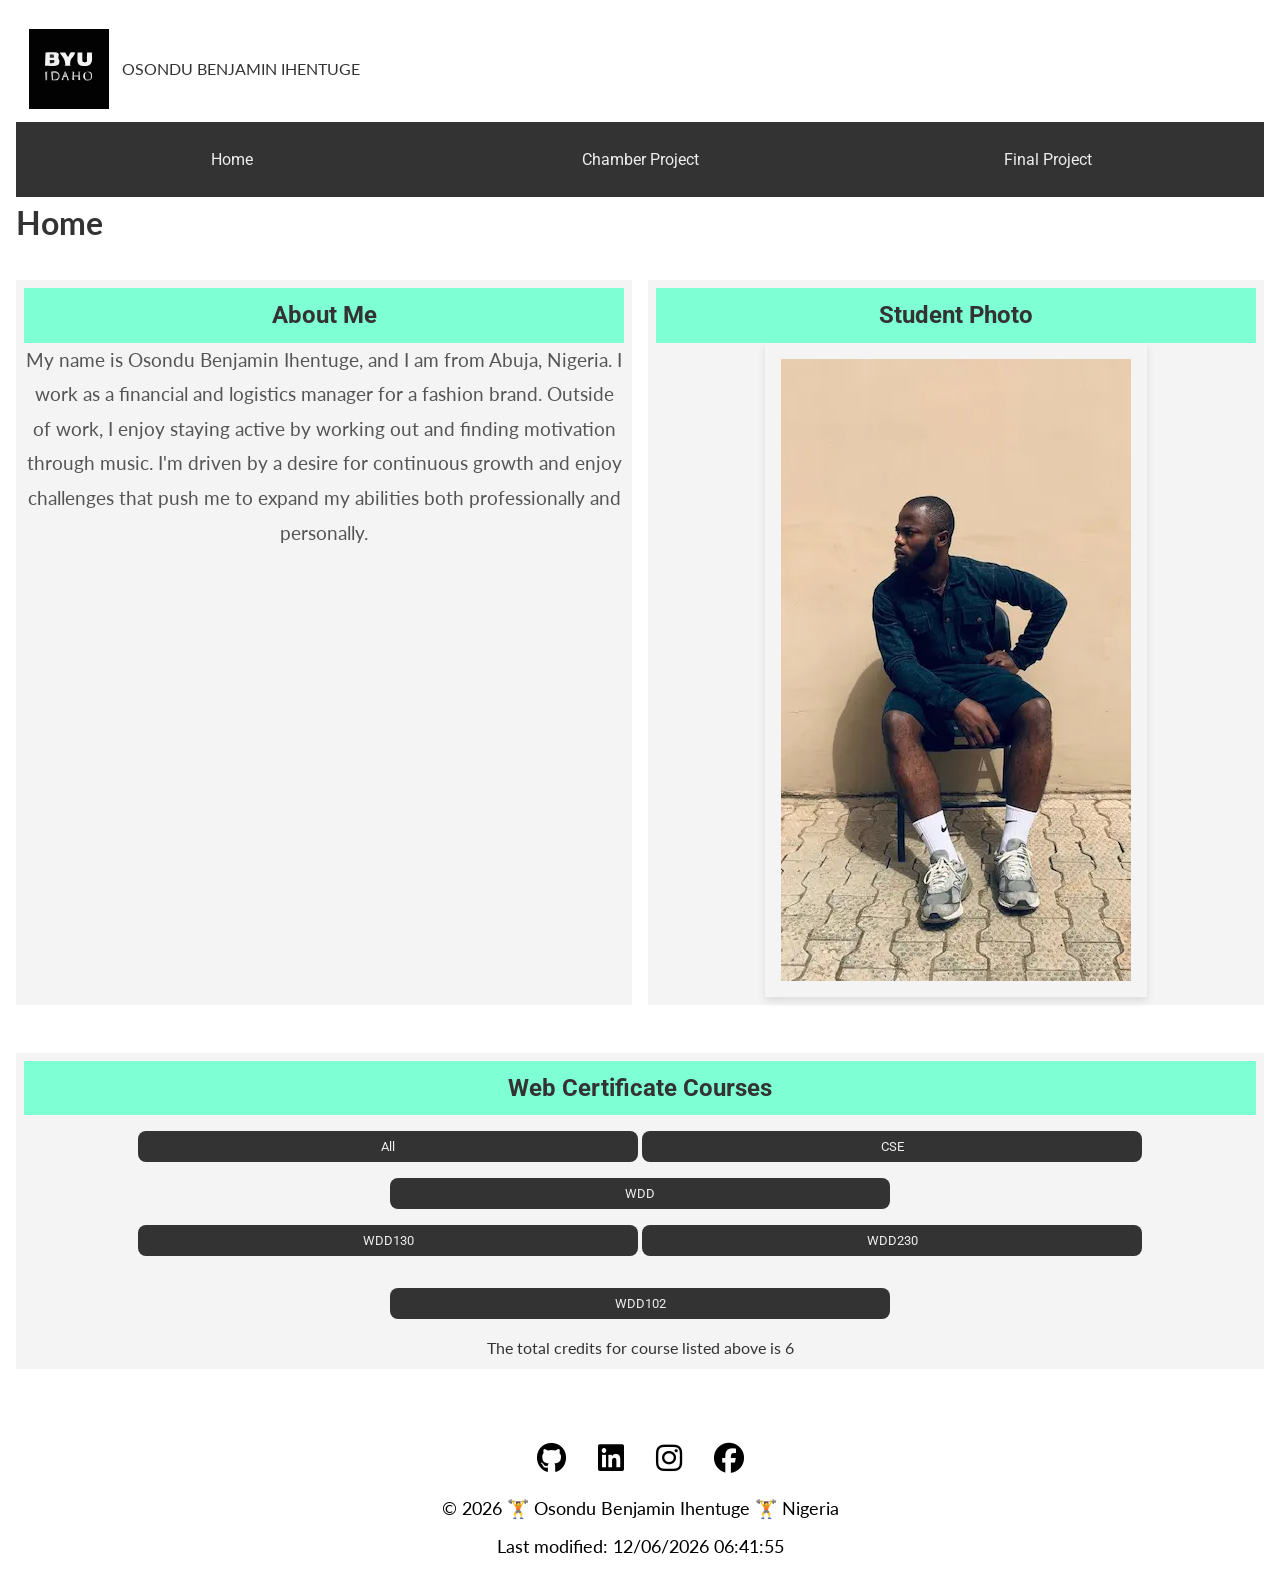
==== index.html @ 44c2807a "Add initial project files including HTML, CSS, JavaScript, and images - Created index.html with stru" ====
<!doctype html>
<html lang="en">
  <head>
    <meta charset="UTF-8" />
    <meta name="viewport" content="width=device-width, initial-scale=1.0" />
    <meta
      name="description"
      content="WDD 131 - Dynamic Web Fundamentals. Osondu Benjamin Ihentuge's course assignment portal."
    />
    <meta name="author" content="Osondu Benjamin Ihentuge" />
    <link rel="preconnect" href="https://fonts.googleapis.com" />
    <link rel="preconnect" href="https://fonts.gstatic.com" crossorigin />
    <link
      href="https://fonts.googleapis.com/css2?family=Roboto:wght@400&display=swap"
      rel="stylesheet"
    />
    <link
      href="https://fonts.googleapis.com/css2?family=Poppins:wght@400;700&display=swap"
      rel="stylesheet"
    />
    <link
      href="https://fonts.googleapis.com/css2?family=Lato&display=swap"
      rel="stylesheet"
    />

    <link
      rel="stylesheet"
      href="https://cdnjs.cloudflare.com/ajax/libs/font-awesome/6.5.1/css/all.min.css"
    />

    <link rel="stylesheet" href="styles/small.css" />
    <link rel="stylesheet" href="styles/large.css" />

    <title>WDD 231 - Dynamic Web Fundamentals - Osondu Benjamin Ihentuge</title>
    <script src="scripts/getdates.js" defer></script>
  </head>
  <body>
    <header>
      <img class="logo" src="images/byui_Logo.svg" alt="" />
      <span> OSONDU BENJAMIN IHENTUGE </span>
      <button id="menu" aria-label="Open navigation menu">
        <span class="menu-icon"></span>
      </button>
    </header>
    <nav>
      <ul class="navigation">
        <li><a href="">Home</a></li>
        <li><a href="">Chamber Project</a></li>
        <li><a href="">Final Project</a></li>
      </ul>
    </nav>
    <main>
      <h1 id="home">Home</h1>
      <section class="about-section">
        <h2>About Me</h2>
        <p class="about-me">
          My name is Osondu Benjamin Ihentuge, and I am from Abuja, Nigeria. I
          work as a financial and logistics manager for a fashion brand. Outside
          of work, I enjoy staying active by working out and finding motivation
          through music. I'm driven by a desire for continuous growth and enjoy
          challenges that push me to expand my abilities both professionally and
          personally.
        </p>
      </section>
      <section class="photo-section">
        <h2>Student Photo</h2>
        <figure id="Profile-pic">
          <img
            src="/images/profile-pic.webp"
            alt="Photo of osondu-benjamin-ihentuge"
            loading="lazy"
          />
        </figure>
      </section>
      <section class="certificate-section">
        <h2 id="cert-h2">Web Certificate Courses</h2>
        <div class="course-with-abrv">
          <button>All</button>
          <button>CSE</button>
          <button>WDD</button>
        </div>
        <div class="course-without-abrv">
          <button>WDD130</button>
          <button>WDD230</button>
          <button>WDD102</button>
        </div>
        <p>The total credits for course listed above is 6</p>
      </section>
    </main>
    <footer>
      <div class="social-icons">
        <a href="https://github.com/benjaminihentuge"
          ><i class="fa-brands fa-github"></i
        ></a>
        <a
          href="https://www.linkedin.com/in/osondu-benjamin-ihentuge-373584251/"
          ><i class="fa-brands fa-linkedin"></i
        ></a>
        <a href="https://www.instagram.com/ihentuge_benjamin/?hl=en"
          ><i class="fa-brands fa-instagram"></i
        ></a>
        <a href="https://web.facebook.com/smart.ihentuge"
          ><i class="fa-brands fa-facebook"></i
        ></a>
      </div>
      <p>
        &copy; <span id="currentYear"></span> &#127947; Osondu Benjamin Ihentuge
        &#127947; Nigeria
      </p>
      <p id="lastModified"></p>
    </footer>
  </body>
</html>
---- styles/small.css ----
:root {
  --primary-color: #333;
  --accent2-color: #f4f4f4;
  --paragraph-font: "Lato", Arial, sans-serif;
}

* {
  margin: 0;
  padding: 0;
  box-sizing: border-box;
}

body {
  font-family: var(--paragraph-font);
  margin: 1rem;
  line-height: 1.6;
  color: #333;
}
header {
  display: flex;
  align-items: center;
  justify-content: space-between;
}

.logo {
  width: 90px;
  height: 90px;
  margin: 0.5rem;
  padding: 0.3rem;
}

#menu {
  display: block;
  font-size: 2rem;
  border: none;
  background: none;
  cursor: pointer;
}

#menu::before {
  content: "☰";
  color: var(--primary-color);
}

#menu.open::before {
  content: "✖";
}

nav {
  width: 100%;
}

.navigation {
  list-style: none;
  display: none;
  flex-direction: column;
  background-color: #333;
  width: 100%;
}

.navigation li {
  width: 100%;
}

.navigation a {
  display: block;
  padding: 0.8rem;
  color: #eee;
  text-decoration: none;
  text-align: center;
  font-family: "Roboto", Arial, sans-serif;
}

.navigation a:hover {
  font-weight: bold;
  text-decoration: underline;
  text-decoration-color: yellow;
}

.navigation.open {
  display: flex;
}

h2 {
  font-family: "Roboto", Arial, sans-serif;
  color: #333;
  background-color: aquamarine;
  padding: 0.5rem;
  text-align: center;
}

.about-section,
.photo-section,
.certificate-section {
  margin: 1rem 0;
  padding: 0.5rem;
  background-color: #f4f4f4;
  text-align: center;
}

.photo-section img {
  max-width: 100%;
  height: auto;
  display: block;
  margin: 0 auto;
  padding: 1rem;
  box-shadow: 0 4px 8px rgba(0, 0, 0, 0.1);
}

.about-me {
  font-size: 1.2rem;
  color: #555;
  line-height: 1.8;
}

button {
  background-color: #333;
  color: #eee;
  border: none;
  padding: 0.5rem 1rem;
  cursor: pointer;
  font-family: "Roboto", Arial, sans-serif;
  border-radius: 0.5rem;
}

.course-with-abrv button {
  width: 30%;
  margin-top: 1rem;
}

.course-without-abrv button {
  width: 100%;
  margin-top: 1rem;
  margin-bottom: 1rem;
}

.social-icons {
  display: flex;
  justify-content: center;
  gap: 1rem;
  margin-top: 1rem;
}

.social-icons a {
  color: #000;
  font-size: 30px;
  text-decoration: none;
  padding: 0.5rem;
}

footer {
  background-color: white;
  padding: 0.5rem;
  text-align: center;
  color: black;
  font-size: 1rem;
  display: flex;
  flex-direction: column;
  align-items: center;
}

footer p {
  margin: 0.3rem;
  font-size: large;
}

@media (min-width: 768px) {
  #menu {
    display: none;
  }

  .navigation {
    display: flex;
    flex-direction: row;
    justify-content: center;
  }

  .navigation li {
    flex: 1;
  }
}
---- styles/large.css ----
@media screen and (min-width: 1000px) {
  main {
    display: grid;
    grid-template: auto auto auto auto / 1fr 1fr 1fr 1fr;
    gap: 1rem;
  }
  #menu {
    display: none;
  }
  header {
    display: flex;
    justify-content: start;
  }

  .navigation {
    list-style: none;
    display: flex;
    flex-wrap: wrap;
    background-color: #333;
    align-items: center;
    padding: 0.75rem;
  }
  #home {
    grid-column: 1/5;
  }
  .about-section {
    grid-column: 1/3;
  }

  .photo-section {
    grid-column: 3/5;
  }

  .certificate-section {
    grid-column: 1/5;
  }
  .course-without-abrv button {
    display: inline-flex;
    text-align: center;
  }
  .course-with-abrv button,
  .course-without-abrv button {
    width: 500px;
    justify-content: center;
    border-radius: 0.5rem;
  }

  #cert-h2 {
    background-color: aquamarine;
  }
}
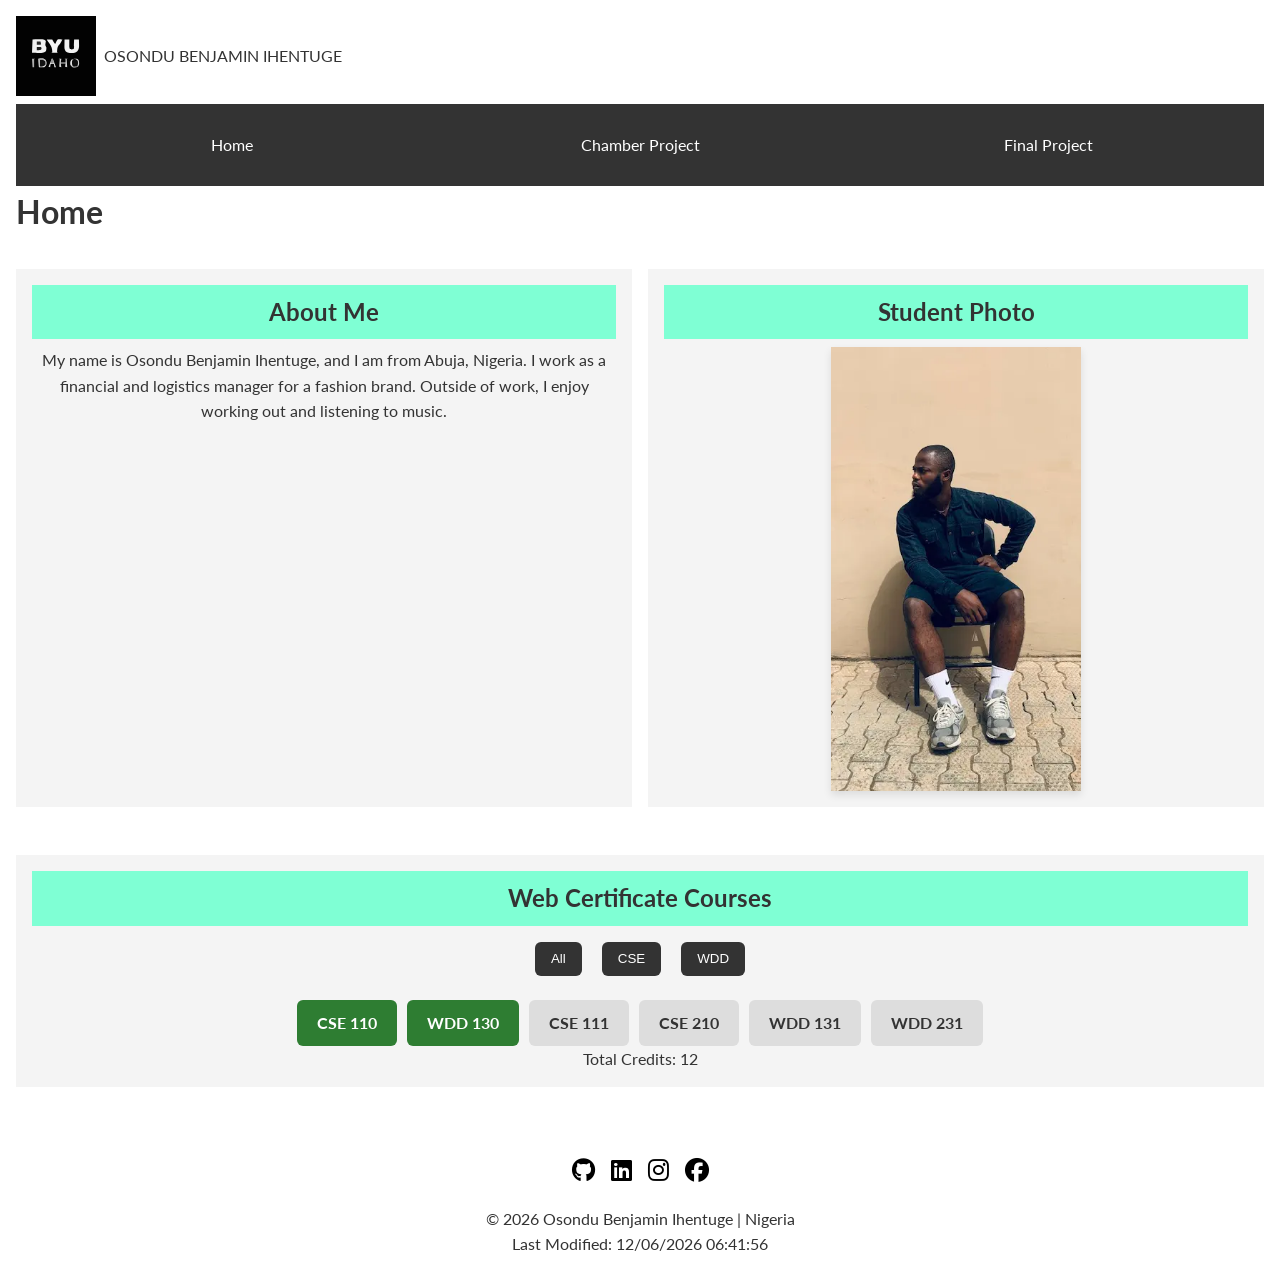
==== commit 731cec51: "latest" ====
--- a/index.html
+++ b/index.html
@@ -3,19 +3,18 @@
   <head>
     <meta charset="UTF-8" />
     <meta name="viewport" content="width=device-width, initial-scale=1.0" />
+
     <meta
       name="description"
-      content="WDD 131 - Dynamic Web Fundamentals. Osondu Benjamin Ihentuge's course assignment portal."
+      content="WDD 231 Dynamic Web Fundamentals - Course Portal"
     />
     <meta name="author" content="Osondu Benjamin Ihentuge" />
+
     <link rel="preconnect" href="https://fonts.googleapis.com" />
     <link rel="preconnect" href="https://fonts.gstatic.com" crossorigin />
+
     <link
-      href="https://fonts.googleapis.com/css2?family=Roboto:wght@400&display=swap"
-      rel="stylesheet"
-    />
-    <link
-      href="https://fonts.googleapis.com/css2?family=Poppins:wght@400;700&display=swap"
+      href="https://fonts.googleapis.com/css2?family=Roboto:wght@400;700&display=swap"
       rel="stylesheet"
     />
     <link
@@ -31,82 +30,86 @@
     <link rel="stylesheet" href="styles/small.css" />
     <link rel="stylesheet" href="styles/large.css" />
 
-    <title>WDD 231 - Dynamic Web Fundamentals - Osondu Benjamin Ihentuge</title>
+    <title>WDD 231 - Osondu Benjamin Ihentuge</title>
+
     <script src="scripts/getdates.js" defer></script>
   </head>
+
   <body>
     <header>
-      <img class="logo" src="images/byui_Logo.svg" alt="" />
-      <span> OSONDU BENJAMIN IHENTUGE </span>
-      <button id="menu" aria-label="Open navigation menu">
-        <span class="menu-icon"></span>
-      </button>
+      <img class="logo" src="images/byui_Logo.svg" alt="BYUI logo" />
+
+      <span class="name">OSONDU BENJAMIN IHENTUGE</span>
+
+      <button id="menu"></button>
     </header>
+
     <nav>
       <ul class="navigation">
-        <li><a href="">Home</a></li>
-        <li><a href="">Chamber Project</a></li>
-        <li><a href="">Final Project</a></li>
+        <li><a href="#">Home</a></li>
+        <li><a href="#">Chamber Project</a></li>
+        <li><a href="#">Final Project</a></li>
       </ul>
     </nav>
+
     <main>
-      <h1 id="home">Home</h1>
+      <h1>Home</h1>
+
       <section class="about-section">
         <h2>About Me</h2>
+
         <p class="about-me">
           My name is Osondu Benjamin Ihentuge, and I am from Abuja, Nigeria. I
           work as a financial and logistics manager for a fashion brand. Outside
-          of work, I enjoy staying active by working out and finding motivation
-          through music. I'm driven by a desire for continuous growth and enjoy
-          challenges that push me to expand my abilities both professionally and
-          personally.
+          of work, I enjoy working out and listening to music.
         </p>
       </section>
+
       <section class="photo-section">
         <h2>Student Photo</h2>
-        <figure id="Profile-pic">
-          <img
-            src="/images/profile-pic.webp"
-            alt="Photo of osondu-benjamin-ihentuge"
-            loading="lazy"
-          />
-        </figure>
+
+        <img
+          src="images/profile-pic.webp"
+          alt="Photo of Osondu Benjamin Ihentuge"
+          loading="lazy"
+        />
       </section>
+
       <section class="certificate-section">
-        <h2 id="cert-h2">Web Certificate Courses</h2>
-        <div class="course-with-abrv">
-          <button>All</button>
-          <button>CSE</button>
-          <button>WDD</button>
+        <h2>Web Certificate Courses</h2>
+
+        <div class="filter-buttons">
+          <button id="all">All</button>
+          <button id="cse">CSE</button>
+          <button id="wdd">WDD</button>
         </div>
-        <div class="course-without-abrv">
-          <button>WDD130</button>
-          <button>WDD230</button>
-          <button>WDD102</button>
-        </div>
-        <p>The total credits for course listed above is 6</p>
+
+        <div id="course-container"></div>
+
+        <p id="totalCredits"></p>
       </section>
     </main>
+
     <footer>
       <div class="social-icons">
         <a href="https://github.com/benjaminihentuge"
           ><i class="fa-brands fa-github"></i
         ></a>
+
         <a
           href="https://www.linkedin.com/in/osondu-benjamin-ihentuge-373584251/"
           ><i class="fa-brands fa-linkedin"></i
         ></a>
-        <a href="https://www.instagram.com/ihentuge_benjamin/?hl=en"
+
+        <a href="https://www.instagram.com/ihentuge_benjamin/"
           ><i class="fa-brands fa-instagram"></i
         ></a>
-        <a href="https://web.facebook.com/smart.ihentuge"
-          ><i class="fa-brands fa-facebook"></i
-        ></a>
+
+        <a href="https://facebook.com"><i class="fa-brands fa-facebook"></i></a>
       </div>
-      <p>
-        &copy; <span id="currentYear"></span> &#127947; Osondu Benjamin Ihentuge
-        &#127947; Nigeria
-      </p>
+
+      <p>© <span id="currentYear"></span> Osondu Benjamin Ihentuge | Nigeria</p>
+
       <p id="lastModified"></p>
     </footer>
   </body>
--- a/styles/small.css
+++ b/styles/small.css
@@ -1,7 +1,7 @@
 :root {
   --primary-color: #333;
-  --accent2-color: #f4f4f4;
-  --paragraph-font: "Lato", Arial, sans-serif;
+  --accent-color: #f4f4f4;
+  --completed-color: #2e7d32;
 }
 
 * {
@@ -11,26 +11,25 @@
 }
 
 body {
-  font-family: var(--paragraph-font);
+  font-family: "Lato", Arial, sans-serif;
   margin: 1rem;
+  color: #333;
   line-height: 1.6;
-  color: #333;
 }
+
 header {
   display: flex;
   align-items: center;
   justify-content: space-between;
+  margin-bottom: 0.5rem;
 }
 
 .logo {
-  width: 90px;
-  height: 90px;
-  margin: 0.5rem;
-  padding: 0.3rem;
+  width: 80px;
+  margin-right: 0.5rem;
 }
 
 #menu {
-  display: block;
   font-size: 2rem;
   border: none;
   background: none;
@@ -39,23 +38,17 @@
 
 #menu::before {
   content: "☰";
-  color: var(--primary-color);
 }
 
 #menu.open::before {
   content: "✖";
 }
 
-nav {
-  width: 100%;
-}
-
 .navigation {
   list-style: none;
   display: none;
   flex-direction: column;
-  background-color: #333;
-  width: 100%;
+  background: #333;
 }
 
 .navigation li {
@@ -64,105 +57,92 @@
 
 .navigation a {
   display: block;
-  padding: 0.8rem;
-  color: #eee;
+  padding: 1rem;
+  text-align: center;
+  color: white;
   text-decoration: none;
-  text-align: center;
-  font-family: "Roboto", Arial, sans-serif;
 }
 
 .navigation a:hover {
-  font-weight: bold;
-  text-decoration: underline;
-  text-decoration-color: yellow;
+  background: #444;
 }
 
 .navigation.open {
   display: flex;
 }
 
-h2 {
-  font-family: "Roboto", Arial, sans-serif;
-  color: #333;
-  background-color: aquamarine;
-  padding: 0.5rem;
+section {
+  margin: 1rem 0;
+  padding: 1rem;
+  background: #f4f4f4;
   text-align: center;
 }
 
-.about-section,
-.photo-section,
-.certificate-section {
-  margin: 1rem 0;
+h2 {
+  background: aquamarine;
   padding: 0.5rem;
-  background-color: #f4f4f4;
-  text-align: center;
+  margin-bottom: 0.5rem;
 }
 
 .photo-section img {
-  max-width: 100%;
-  height: auto;
+  max-width: 250px;
+  margin: auto;
   display: block;
-  margin: 0 auto;
-  padding: 1rem;
   box-shadow: 0 4px 8px rgba(0, 0, 0, 0.1);
 }
 
-.about-me {
-  font-size: 1.2rem;
-  color: #555;
-  line-height: 1.8;
+.filter-buttons button {
+  margin: 0.5rem;
+  padding: 0.6rem 1rem;
+  border: none;
+  background: #333;
+  color: white;
+  border-radius: 6px;
+  cursor: pointer;
 }
 
-button {
-  background-color: #333;
-  color: #eee;
-  border: none;
-  padding: 0.5rem 1rem;
-  cursor: pointer;
-  font-family: "Roboto", Arial, sans-serif;
-  border-radius: 0.5rem;
+.filter-buttons button:hover {
+  background: #555;
 }
 
-.course-with-abrv button {
-  width: 30%;
+#course-container {
+  display: flex;
+  flex-wrap: wrap;
+  justify-content: center;
+  gap: 10px;
   margin-top: 1rem;
 }
 
-.course-without-abrv button {
-  width: 100%;
-  margin-top: 1rem;
-  margin-bottom: 1rem;
+.course-card {
+  padding: 10px 20px;
+  background: #ddd;
+  border-radius: 6px;
+  font-weight: bold;
+}
+
+.completed {
+  background: var(--completed-color);
+  color: white;
+}
+
+footer {
+  text-align: center;
+  margin-top: 2rem;
 }
 
 .social-icons {
   display: flex;
   justify-content: center;
   gap: 1rem;
-  margin-top: 1rem;
+  margin-bottom: 1rem;
 }
 
 .social-icons a {
-  color: #000;
-  font-size: 30px;
-  text-decoration: none;
-  padding: 0.5rem;
+  font-size: 1.5rem;
+  color: black;
 }
 
-footer {
-  background-color: white;
-  padding: 0.5rem;
-  text-align: center;
-  color: black;
-  font-size: 1rem;
-  display: flex;
-  flex-direction: column;
-  align-items: center;
-}
-
-footer p {
-  margin: 0.3rem;
-  font-size: large;
-}
+/* DESKTOP */
 
 @media (min-width: 768px) {
   #menu {
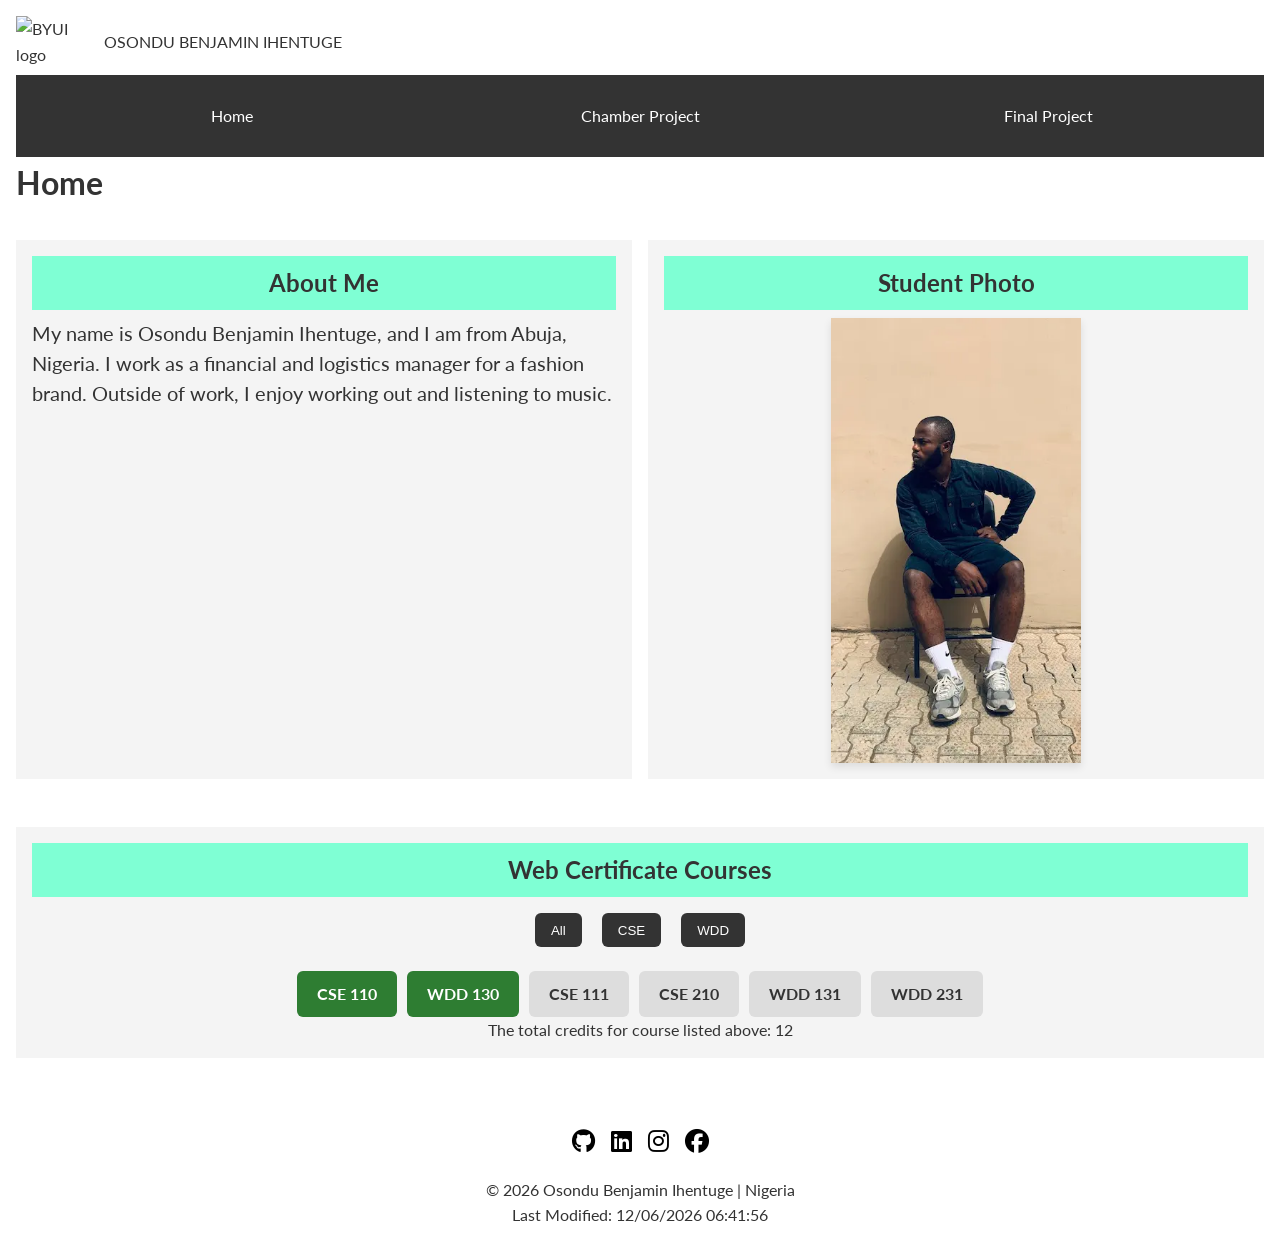
==== commit 2e8de4dc: "Update meta description and fix logo image source in index.html" ====
--- a/index.html
+++ b/index.html
@@ -6,7 +6,7 @@
 
     <meta
       name="description"
-      content="WDD 231 Dynamic Web Fundamentals - Course Portal"
+      content="WDD 231 Dynamic Web Fundamentals - Course Portal - Osondu Benjamin Ihentuge"
     />
     <meta name="author" content="Osondu Benjamin Ihentuge" />
 
@@ -37,7 +37,7 @@
 
   <body>
     <header>
-      <img class="logo" src="images/byui_Logo.svg" alt="BYUI logo" />
+      <img class="logo" src="images/byui_logo.svg" alt="BYUI logo" />
 
       <span class="name">OSONDU BENJAMIN IHENTUGE</span>
 
--- a/styles/small.css
+++ b/styles/small.css
@@ -101,6 +101,12 @@
   cursor: pointer;
 }
 
+.about-me {
+  line-height: 1.5em;
+  font-size: 20px;
+  text-align: left;
+}
+
 .filter-buttons button:hover {
   background: #555;
 }
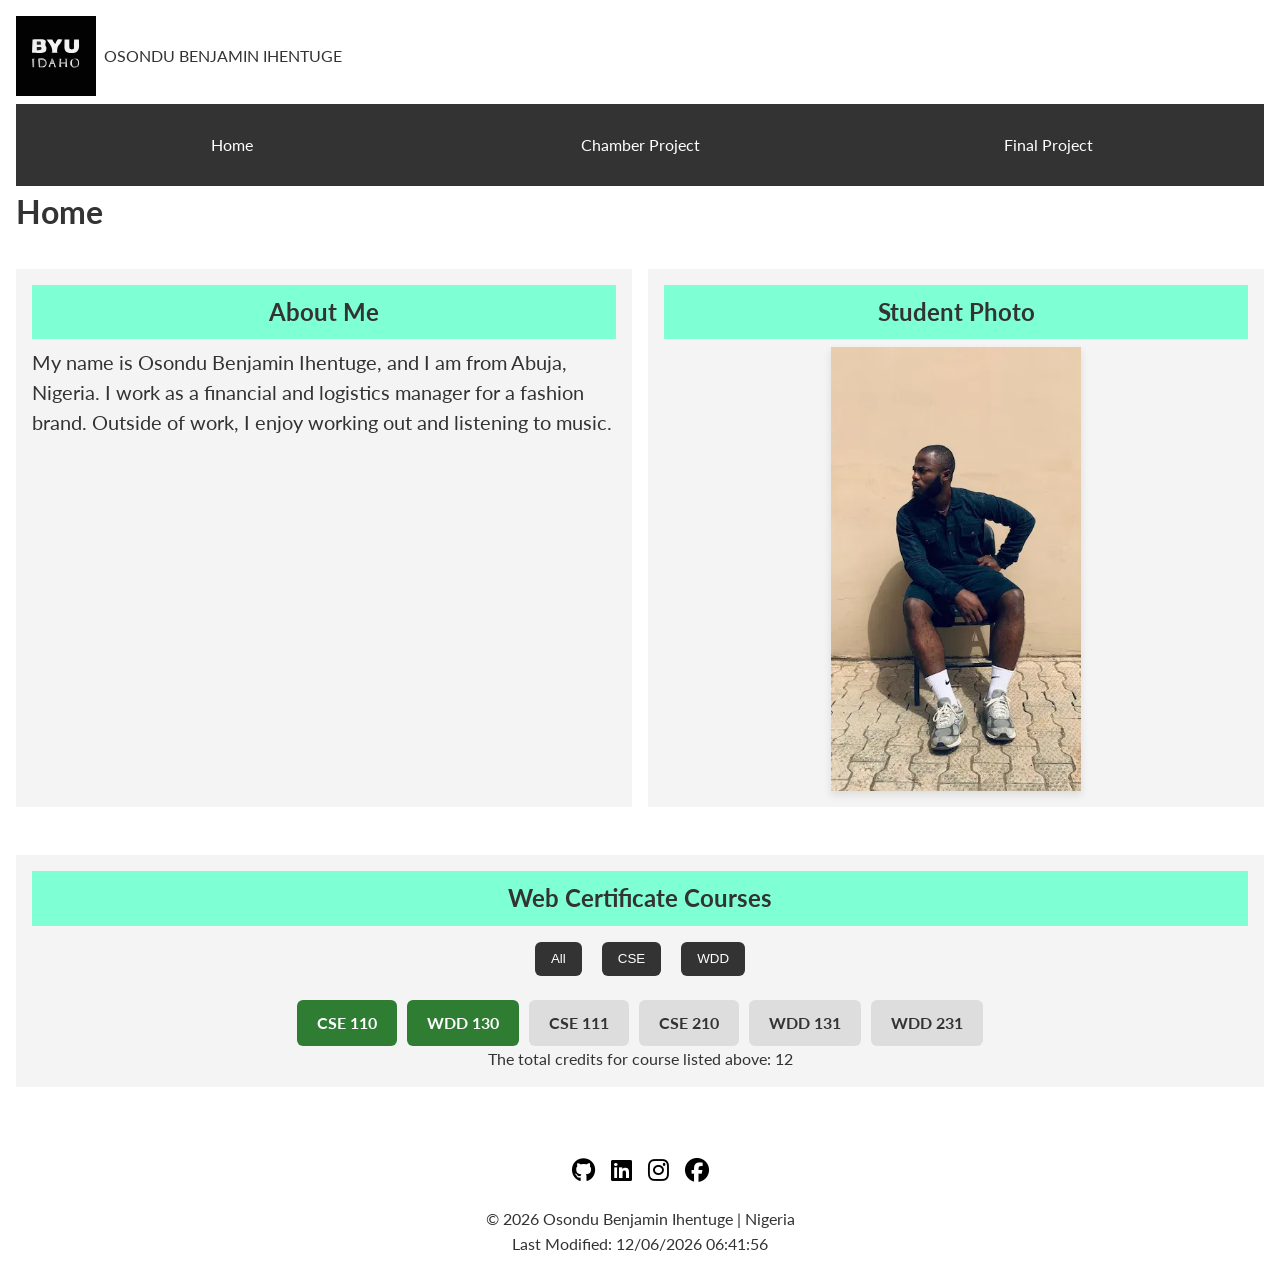
==== commit cd9c3f03: "Replace old BYUI logo SVG with new logo file and update reference in index.html" ====
--- a/index.html
+++ b/index.html
@@ -37,7 +37,7 @@
 
   <body>
     <header>
-      <img class="logo" src="images/byui_logo.svg" alt="BYUI logo" />
+      <img class="logo" src="images/logo.svg" alt="BYUI logo" />
 
       <span class="name">OSONDU BENJAMIN IHENTUGE</span>
 
